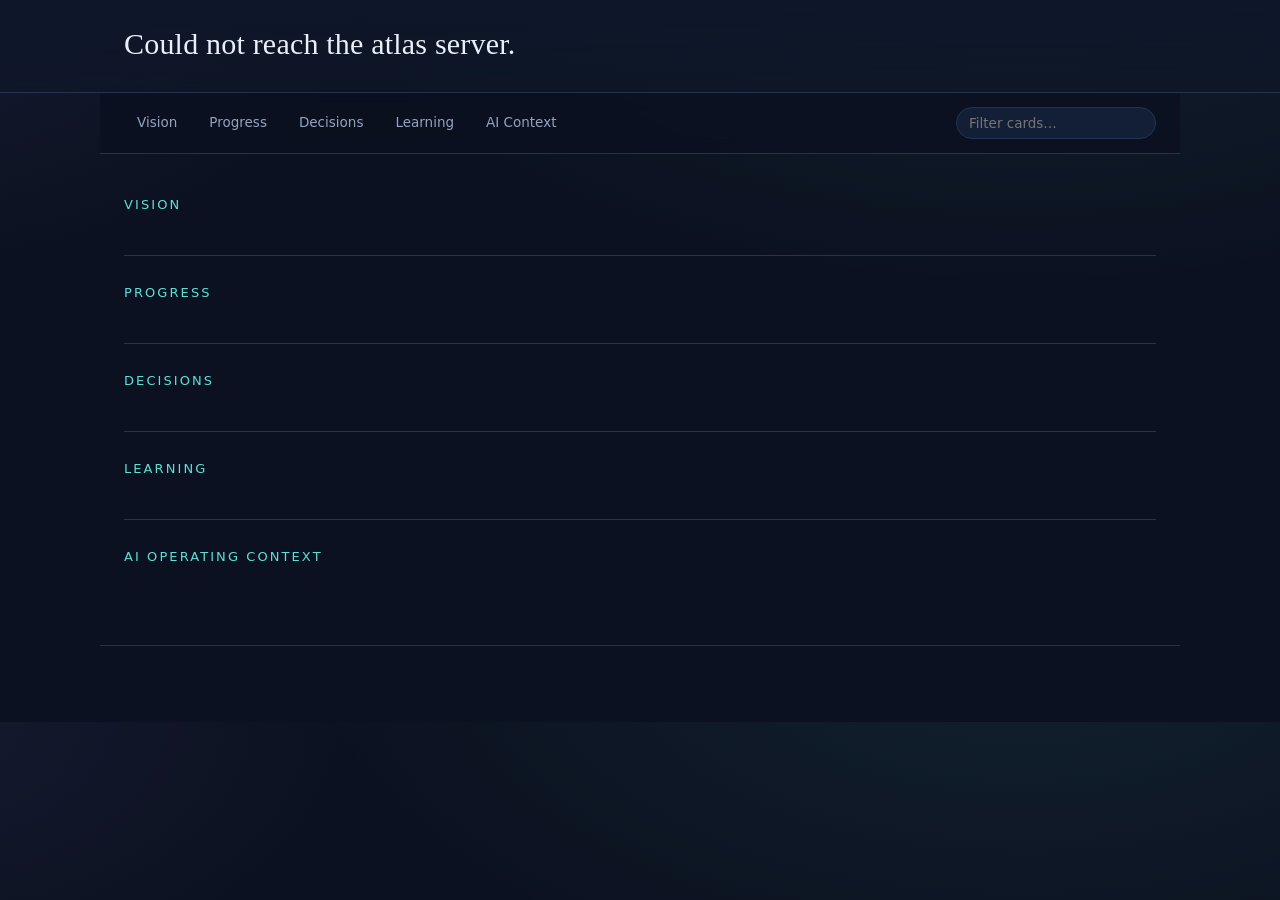
==== .atlas/index.html @ b11dfd69 "feat(atlas): add Project Atlas — local re-onboarding dashboard A zero-dependency local dashboard tha" ====
<!doctype html>
<html lang="en">
<head>
  <meta charset="utf-8" />
  <meta name="viewport" content="width=device-width, initial-scale=1" />
  <title>Project Atlas — Sidekit</title>
  <link rel="stylesheet" href="styles.css" />
</head>
<body>
  <!-- Welcome-back ribbon -->
  <header id="ribbon" class="ribbon"><div class="ribbon-inner" id="ribbon-inner"></div></header>

  <!-- Jump nav + search -->
  <nav id="nav" class="nav">
    <ol class="nav-list">
      <li><a href="#vision">Vision</a></li>
      <li><a href="#progress">Progress</a></li>
      <li><a href="#decisions">Decisions</a></li>
      <li><a href="#learning">Learning</a></li>
      <li><a href="#environment">AI&nbsp;Context</a></li>
    </ol>
    <input id="search" class="search" type="search" placeholder="Filter cards…" aria-label="Filter cards" />
  </nav>

  <main id="atlas">
    <section id="vision" class="layer" data-layer="vision">
      <h2 class="layer-title">Vision</h2>
      <div class="layer-body" id="vision-body"></div>
    </section>

    <section id="progress" class="layer" data-layer="progress">
      <h2 class="layer-title">Progress</h2>
      <div class="layer-body" id="progress-body"></div>
    </section>

    <section id="decisions" class="layer" data-layer="decisions">
      <h2 class="layer-title">Decisions</h2>
      <div class="layer-body" id="decisions-body"></div>
    </section>

    <section id="learning" class="layer" data-layer="learning">
      <h2 class="layer-title">Learning</h2>
      <div class="layer-body" id="learning-body"></div>
    </section>

    <section id="environment" class="layer" data-layer="environment">
      <h2 class="layer-title">AI Operating Context</h2>
      <p class="layer-sub" id="environment-sub"></p>
      <div class="layer-body" id="environment-body"></div>
    </section>
  </main>

  <footer class="foot" id="foot"></footer>
  <script src="app.js"></script>
</body>
</html>
---- .atlas/styles.css ----
/* Project Atlas — a cool, editorial palette. Deliberately not a warm-dark theme:
   deep slate-indigo ground, cyan + violet accents, a serif display face for
   headings (the "editorial" feel) over a clean sans body. */

:root {
  color-scheme: dark;
  --bg: #0b1120;
  --bg-2: #0e1729;
  --surface: #131f36;
  --surface-2: #18253f;
  --line: #243352;
  --ink: #eaf0fb;
  --muted: #93a3c0;
  --faint: #64748b;
  --cyan: #5ee0d6; /* primary accent */
  --violet: #a78bfa;
  --amber: #fbbf73;
  --green: #5fd39b;
  --red: #f4828a;
  --serif: "Iowan Old Style", "Palatino Linotype", Palatino, Georgia, "Times New Roman", serif;
  --sans: -apple-system, BlinkMacSystemFont, "Segoe UI", system-ui, Inter, sans-serif;
  --shadow: 0 1px 0 rgba(255, 255, 255, 0.03), 0 8px 24px rgba(2, 6, 18, 0.45);
}

* { box-sizing: border-box; }

html { scroll-behavior: smooth; scroll-padding-top: 84px; }

body {
  margin: 0;
  font: 16px/1.6 var(--sans);
  color: var(--ink);
  background:
    radial-gradient(1200px 600px at 80% -10%, rgba(94, 224, 214, 0.08), transparent 60%),
    radial-gradient(900px 500px at -10% 0%, rgba(167, 139, 250, 0.08), transparent 55%),
    var(--bg);
}

/* ---- Welcome-back ribbon ---- */
.ribbon {
  border-bottom: 1px solid var(--line);
  background: linear-gradient(180deg, var(--bg-2), rgba(14, 23, 41, 0.6));
  backdrop-filter: blur(6px);
}
.ribbon-inner {
  max-width: 1080px;
  margin: 0 auto;
  padding: 26px 24px 22px;
}
.ribbon .eyebrow {
  font: 600 12px/1 var(--sans);
  letter-spacing: 0.14em;
  text-transform: uppercase;
  color: var(--cyan);
  margin: 0 0 10px;
}
.ribbon h1 {
  font: 400 30px/1.2 var(--serif);
  margin: 0 0 8px;
  letter-spacing: 0.2px;
}
.ribbon h1 b { font-weight: 600; color: var(--ink); }
.ribbon .resume { color: var(--muted); margin: 0; }
.ribbon .resume .pill { color: var(--violet); font-weight: 600; }
.ribbon .meta { margin-top: 10px; color: var(--faint); font-size: 13px; }
.ribbon .meta code { color: var(--muted); }

/* ---- Sticky jump nav ---- */
.nav {
  position: sticky;
  top: 0;
  z-index: 5;
  display: flex;
  align-items: center;
  gap: 16px;
  max-width: 1080px;
  margin: 0 auto;
  padding: 12px 24px;
  background: rgba(11, 17, 32, 0.82);
  backdrop-filter: blur(8px);
  border-bottom: 1px solid var(--line);
}
.nav-list { display: flex; gap: 6px; list-style: none; margin: 0; padding: 0; flex: 1; flex-wrap: wrap; }
.nav-list a {
  display: inline-block;
  padding: 6px 12px;
  border-radius: 999px;
  color: var(--muted);
  text-decoration: none;
  font-size: 13.5px;
  border: 1px solid transparent;
}
.nav-list a:hover { color: var(--ink); border-color: var(--line); background: var(--surface); }
.search {
  width: 200px;
  padding: 7px 12px;
  border-radius: 999px;
  border: 1px solid var(--line);
  background: var(--surface);
  color: var(--ink);
  font: 13.5px var(--sans);
  outline: none;
}
.search:focus { border-color: var(--cyan); }

/* ---- Layers ---- */
#atlas { max-width: 1080px; margin: 0 auto; padding: 8px 24px 64px; }
.layer { padding: 30px 0 8px; border-top: 1px solid var(--line); margin-top: 18px; }
.layer:first-child { border-top: none; margin-top: 6px; }
.layer-title {
  font: 500 13px/1 var(--sans);
  letter-spacing: 0.16em;
  text-transform: uppercase;
  color: var(--cyan);
  margin: 0 0 18px;
}
.layer-sub { color: var(--muted); margin: -8px 0 18px; font-size: 14px; }

/* ---- Generic card ---- */
.card {
  background: var(--surface);
  border: 1px solid var(--line);
  border-radius: 14px;
  padding: 16px 18px;
  box-shadow: var(--shadow);
}
.grid { display: grid; gap: 14px; }
.grid.cols-2 { grid-template-columns: repeat(auto-fill, minmax(320px, 1fr)); }
.grid.cols-3 { grid-template-columns: repeat(auto-fill, minmax(240px, 1fr)); }
.hidden { display: none !important; }

/* ---- Vision ---- */
.north {
  font: 400 22px/1.45 var(--serif);
  color: var(--ink);
  border-left: 3px solid var(--violet);
  padding-left: 18px;
  margin: 0 0 18px;
}
.pitch { color: var(--muted); margin: 0 0 22px; max-width: 70ch; }
.legend { display: flex; flex-wrap: wrap; gap: 14px; margin: 0 0 18px; padding: 0; list-style: none; font-size: 13px; color: var(--muted); }
.legend li { white-space: nowrap; }
.cap { display: flex; flex-direction: column; gap: 6px; }
.cap .cap-top { display: flex; justify-content: space-between; align-items: baseline; gap: 10px; }
.cap .cap-name { font-weight: 600; }
.cap .cap-status { font-size: 13px; color: var(--muted); white-space: nowrap; }
.cap .cap-line { color: var(--muted); font-size: 14px; }
.cap .cap-plat { color: var(--faint); font-size: 12.5px; }
.qs { margin: 18px 0 0; padding-left: 18px; color: var(--muted); }
.qs li { margin: 6px 0; }

/* ---- Progress kanban ---- */
.kanban { display: grid; grid-template-columns: repeat(4, 1fr); gap: 14px; }
.col h3 { font: 600 12px/1 var(--sans); letter-spacing: 0.12em; text-transform: uppercase; color: var(--muted); margin: 0 0 12px; display: flex; gap: 8px; align-items: center; }
.col .count { color: var(--faint); font-weight: 500; }
.col-doing h3 { color: var(--cyan); }
.col-blocked h3 { color: var(--amber); }
.brick {
  background: var(--surface);
  border: 1px solid var(--line);
  border-radius: 11px;
  padding: 11px 13px;
  margin-bottom: 10px;
}
.col-doing .brick { border-color: rgba(94, 224, 214, 0.4); }
.brick .b-title { font-weight: 600; font-size: 14px; }
.brick .b-detail { color: var(--muted); font-size: 12.5px; margin-top: 5px; }
.brick .b-section { color: var(--faint); font-size: 11.5px; margin-top: 6px; }
@media (max-width: 860px) { .kanban { grid-template-columns: 1fr 1fr; } }

/* ---- Decisions flip-cards ---- */
.flip { perspective: 1200px; min-height: 132px; cursor: pointer; }
.flip-inner { position: relative; width: 100%; height: 100%; min-height: 132px; transition: transform 0.5s; transform-style: preserve-3d; }
.flip.flipped .flip-inner { transform: rotateY(180deg); }
.flip-face {
  position: absolute; inset: 0;
  backface-visibility: hidden;
  background: var(--surface); border: 1px solid var(--line); border-radius: 14px;
  padding: 16px 18px; display: flex; flex-direction: column; justify-content: center;
}
.flip-front .d-q { font: 500 17px/1.4 var(--serif); }
.flip-front .d-hint { color: var(--faint); font-size: 12px; margin-top: 10px; }
.flip-back { transform: rotateY(180deg); background: var(--surface-2); }
.flip-back .d-choice { font-weight: 600; color: var(--cyan); margin-bottom: 6px; }
.flip-back .d-why { color: var(--muted); font-size: 14px; }
.flip-back .d-src { color: var(--faint); font-size: 11.5px; margin-top: auto; padding-top: 8px; }
.notes { margin-top: 18px; }
.notes h3 { font-size: 13px; color: var(--muted); margin: 0 0 10px; }
.note { border-left: 2px solid var(--line); padding: 2px 0 2px 14px; margin: 10px 0; color: var(--muted); font-size: 13.5px; }
.note b { color: var(--ink); font-weight: 600; }

/* ---- Learning ---- */
.empty { color: var(--faint); font-style: italic; }
.btn {
  font: 600 13.5px var(--sans);
  color: var(--ink);
  background: var(--surface-2);
  border: 1px solid var(--line);
  border-radius: 9px;
  padding: 8px 14px;
  cursor: pointer;
  transition: border-color 0.15s, background 0.15s, transform 0.05s;
}
.btn:hover { border-color: var(--cyan); }
.btn:active { transform: translateY(1px); }
.btn.accent { color: #07221f; background: var(--cyan); border-color: var(--cyan); }
.btn.wide { width: 100%; margin-top: 14px; }
.learn-head { display: flex; align-items: center; gap: 16px; margin-bottom: 14px; }
.due-count { font: 500 15px var(--serif); color: var(--ink); }
.review-panel:empty { display: none; }
.review-card {
  background: var(--surface-2);
  border: 1px solid var(--line);
  border-radius: 16px;
  padding: 26px 24px;
  margin: 6px 0 8px;
  box-shadow: var(--shadow);
}
.review-progress { color: var(--faint); font-size: 12px; margin-bottom: 14px; }
.rc-front { font: 400 21px/1.4 var(--serif); }
.rc-back { color: var(--muted); margin-top: 16px; padding-top: 16px; border-top: 1px solid var(--line); }
.grade-row { display: grid; grid-template-columns: repeat(4, 1fr); gap: 10px; margin-top: 18px; }
.grade-row .g-again { border-color: rgba(244, 130, 138, 0.5); }
.grade-row .g-hard { border-color: rgba(251, 191, 115, 0.45); }
.grade-row .g-good { border-color: rgba(95, 211, 155, 0.45); }
.grade-row .g-easy { border-color: rgba(94, 224, 214, 0.5); }
.review-done { color: var(--green); font: 500 16px var(--serif); padding: 14px 0; }
.tile .tile-front { font-weight: 600; font-size: 14.5px; }
.tile .tile-meta { display: flex; justify-content: space-between; align-items: center; margin-top: 12px; gap: 8px; }
.badge { font-size: 11px; padding: 2px 8px; border-radius: 999px; border: 1px solid var(--line); text-transform: uppercase; letter-spacing: 0.04em; }
.badge.new { color: var(--faint); }
.badge.learning { color: var(--amber); border-color: rgba(251, 191, 115, 0.4); }
.badge.strong { color: var(--green); border-color: rgba(95, 211, 155, 0.4); }
.tile-due { color: var(--faint); font-size: 11.5px; }
.add-card { margin-top: 22px; }
.add-row { display: flex; gap: 10px; flex-wrap: wrap; }
.fld { flex: 1; min-width: 180px; padding: 9px 12px; border-radius: 9px; border: 1px solid var(--line); background: var(--surface); color: var(--ink); font: 14px var(--sans); outline: none; }
.fld:focus { border-color: var(--cyan); }

/* ---- Environment / portability ---- */
.env-item { display: flex; gap: 12px; align-items: flex-start; padding: 12px 14px; }
.env-verdict { font-size: 16px; line-height: 1.4; }
.env-main { flex: 1; }
.env-name { font-weight: 600; }
.env-path { color: var(--faint); font-size: 12px; font-family: ui-monospace, SFMono-Regular, Menlo, monospace; }
.env-status { font-size: 12px; margin-top: 4px; }
.env-status.applies-in-cloud { color: var(--green); }
.env-status.local-only { color: var(--amber); }
.env-status.local-only-machine-bound { color: var(--red); }
.env-status.promoted { color: var(--cyan); }
.env-hint { color: var(--muted); font-size: 12.5px; margin-top: 4px; }
.env-group-title { font: 600 12px/1 var(--sans); letter-spacing: 0.1em; text-transform: uppercase; color: var(--faint); margin: 18px 0 10px; }
.env-item .btn.promote { align-self: center; padding: 6px 12px; font-size: 12.5px; white-space: nowrap; }
.btn[disabled] { opacity: 0.5; cursor: not-allowed; }
.btn[disabled]:hover { border-color: var(--line); }

/* ---- edit-in-place ---- */
.editable { outline: none; border-radius: 6px; padding: 2px 4px; margin: 0 -4px; transition: box-shadow 0.15s, background 0.15s; }
.editable:hover { box-shadow: inset 0 0 0 1px var(--line); }
.editable:focus { box-shadow: inset 0 0 0 1px var(--cyan); background: rgba(94, 224, 214, 0.06); }

.toast {
  position: fixed;
  bottom: 24px;
  left: 50%;
  transform: translateX(-50%) translateY(8px);
  background: var(--surface-2);
  border: 1px solid var(--line);
  color: var(--ink);
  padding: 11px 18px;
  border-radius: 10px;
  box-shadow: var(--shadow);
  font-size: 13.5px;
  opacity: 0;
  pointer-events: none;
  transition: opacity 0.25s, transform 0.25s;
  z-index: 20;
}
.toast.show { opacity: 1; transform: translateX(-50%) translateY(0); }

.foot { max-width: 1080px; margin: 0 auto; padding: 28px 24px 48px; color: var(--faint); font-size: 12.5px; border-top: 1px solid var(--line); }
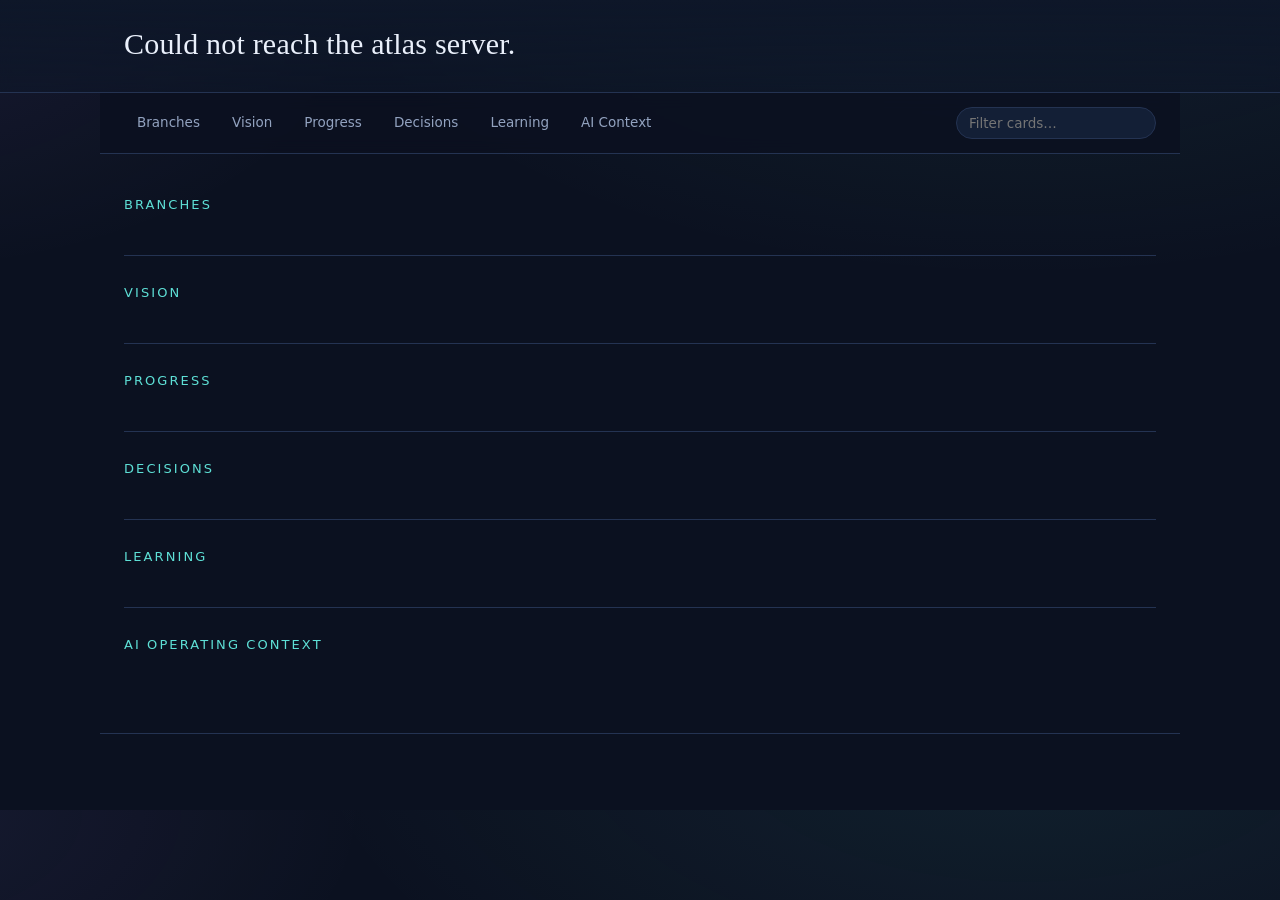
==== commit f8c001df: "feat(atlas): branch-aware layer — per-branch commits, merge diff, BRICKS story Adds a Branches layer" ====
--- a/.atlas/index.html
+++ b/.atlas/index.html
@@ -13,6 +13,7 @@
   <!-- Jump nav + search -->
   <nav id="nav" class="nav">
     <ol class="nav-list">
+      <li><a href="#branches">Branches</a></li>
       <li><a href="#vision">Vision</a></li>
       <li><a href="#progress">Progress</a></li>
       <li><a href="#decisions">Decisions</a></li>
@@ -23,6 +24,11 @@
   </nav>
 
   <main id="atlas">
+    <section id="branches" class="layer" data-layer="branches">
+      <h2 class="layer-title">Branches</h2>
+      <div class="layer-body" id="branches-body"></div>
+    </section>
+
     <section id="vision" class="layer" data-layer="vision">
       <h2 class="layer-title">Vision</h2>
       <div class="layer-body" id="vision-body"></div>
--- a/.atlas/styles.css
+++ b/.atlas/styles.css
@@ -128,6 +128,50 @@
 .grid.cols-2 { grid-template-columns: repeat(auto-fill, minmax(320px, 1fr)); }
 .grid.cols-3 { grid-template-columns: repeat(auto-fill, minmax(240px, 1fr)); }
 .hidden { display: none !important; }
+
+/* ---- Branches ---- */
+.branch-picker { display: flex; flex-wrap: wrap; gap: 10px; margin-bottom: 22px; }
+.bchip {
+  display: flex; flex-direction: column; gap: 4px; align-items: flex-start;
+  background: var(--surface); border: 1px solid var(--line); border-radius: 11px;
+  padding: 10px 13px; cursor: pointer; font: inherit; color: var(--ink);
+  transition: border-color 0.15s, background 0.15s;
+}
+.bchip:hover { border-color: var(--violet); }
+.bchip.active { border-color: var(--cyan); background: var(--surface-2); }
+.bchip.current .bchip-name::before { content: '● '; color: var(--cyan); }
+.bchip-name { font-weight: 600; font-size: 13.5px; }
+.bchip.remote .bchip-name { color: var(--muted); }
+.bchip-meta { display: flex; gap: 8px; align-items: center; font-size: 11.5px; color: var(--faint); }
+.bchip-stat.add { color: var(--green); }
+.bchip-stat.del { color: var(--red); }
+
+.branch-detail { margin-top: 4px; }
+.bd-head { display: flex; flex-wrap: wrap; align-items: baseline; gap: 8px 16px; padding-bottom: 14px; border-bottom: 1px solid var(--line); }
+.bd-name { font: 400 20px/1.3 var(--serif); }
+.bd-name code { font-family: ui-monospace, SFMono-Regular, Menlo, monospace; font-size: 16px; color: var(--cyan); }
+.bd-stat { color: var(--muted); font-size: 13.5px; }
+
+.commit-list { display: flex; flex-direction: column; }
+.commit { display: grid; grid-template-columns: auto 1fr auto; gap: 12px; align-items: baseline; padding: 7px 0; border-bottom: 1px solid rgba(36, 51, 82, 0.5); }
+.commit .c-sha { font-family: ui-monospace, SFMono-Regular, Menlo, monospace; font-size: 12px; color: var(--violet); }
+.commit .c-subj { font-size: 14px; }
+.commit .c-date { font-size: 12px; color: var(--faint); white-space: nowrap; }
+
+.file-list { display: flex; flex-direction: column; }
+.frow { display: grid; grid-template-columns: 84px 1fr auto; gap: 12px; align-items: baseline; padding: 6px 0; border-bottom: 1px solid rgba(36, 51, 82, 0.5); }
+.frow .f-status { font-size: 11px; text-transform: uppercase; letter-spacing: 0.04em; }
+.frow.add .f-status { color: var(--green); }
+.frow.del .f-status { color: var(--red); }
+.frow.mod .f-status { color: var(--amber); }
+.frow .f-path { font-family: ui-monospace, SFMono-Regular, Menlo, monospace; font-size: 12.5px; word-break: break-all; }
+.frow.del .f-path { color: var(--muted); text-decoration: line-through; text-decoration-color: rgba(244, 130, 138, 0.5); }
+.frow .f-stat { font-size: 11.5px; color: var(--faint); white-space: nowrap; }
+
+.story { list-style: none; margin: 8px 0 0; padding: 0; }
+.story li { padding: 4px 0; font-size: 13.5px; color: var(--muted); }
+.story li.done { color: var(--faint); }
+.story li.open { color: var(--ink); }
 
 /* ---- Vision ---- */
 .north {
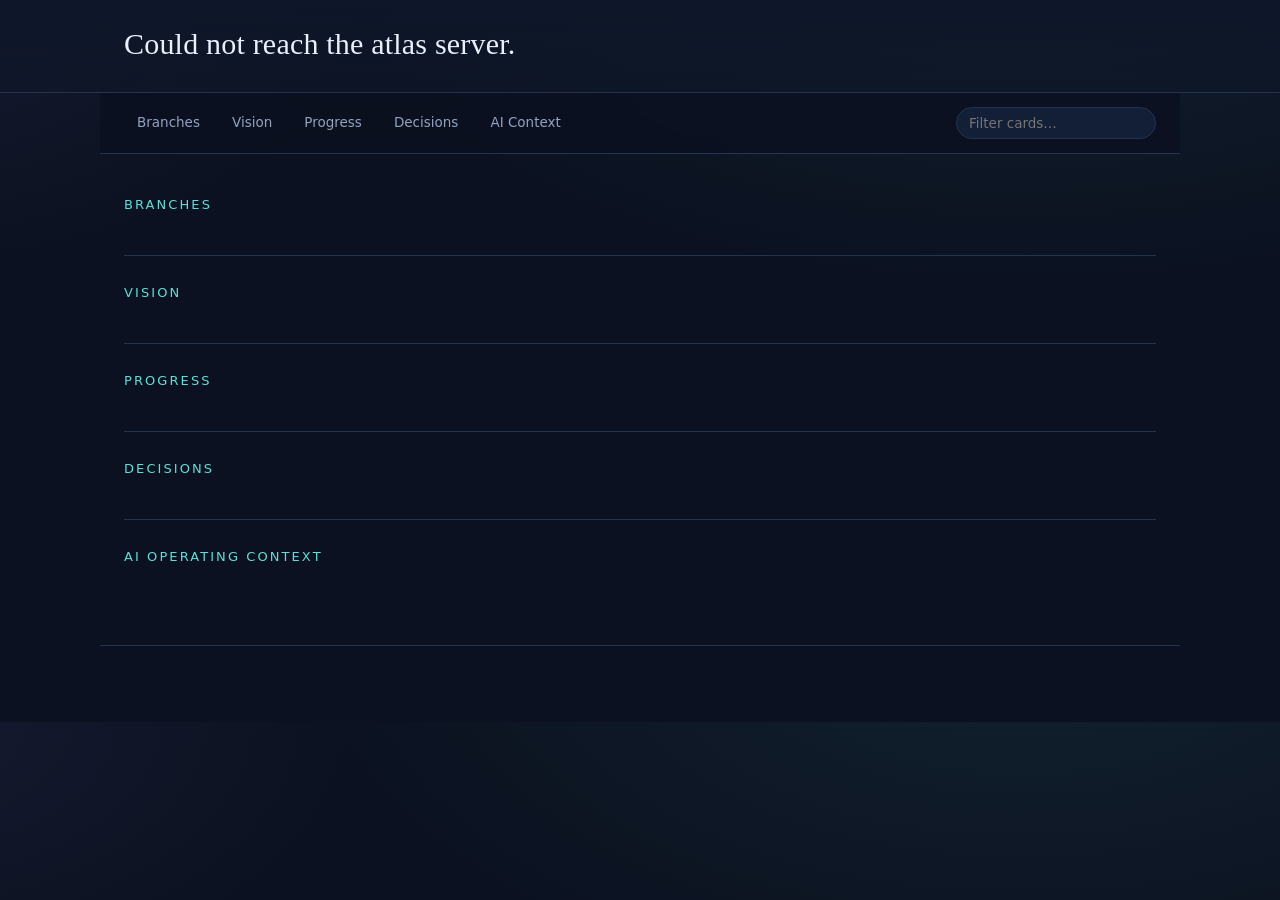
==== commit f4af9e49: "refactor(atlas): cut three unused subsystems (ponytail simplification) A ponytail-review of the live" ====
--- a/.atlas/index.html
+++ b/.atlas/index.html
@@ -17,7 +17,6 @@
       <li><a href="#vision">Vision</a></li>
       <li><a href="#progress">Progress</a></li>
       <li><a href="#decisions">Decisions</a></li>
-      <li><a href="#learning">Learning</a></li>
       <li><a href="#environment">AI&nbsp;Context</a></li>
     </ol>
     <input id="search" class="search" type="search" placeholder="Filter cards…" aria-label="Filter cards" />
@@ -44,11 +43,6 @@
       <div class="layer-body" id="decisions-body"></div>
     </section>
 
-    <section id="learning" class="layer" data-layer="learning">
-      <h2 class="layer-title">Learning</h2>
-      <div class="layer-body" id="learning-body"></div>
-    </section>
-
     <section id="environment" class="layer" data-layer="environment">
       <h2 class="layer-title">AI Operating Context</h2>
       <p class="layer-sub" id="environment-sub"></p>
--- a/.atlas/styles.css
+++ b/.atlas/styles.css
@@ -143,8 +143,6 @@
 .bchip-name { font-weight: 600; font-size: 13.5px; }
 .bchip.remote .bchip-name { color: var(--muted); }
 .bchip-meta { display: flex; gap: 8px; align-items: center; font-size: 11.5px; color: var(--faint); }
-.bchip-stat.add { color: var(--green); }
-.bchip-stat.del { color: var(--red); }
 
 .branch-detail { margin-top: 4px; }
 .bd-head { display: flex; flex-wrap: wrap; align-items: baseline; gap: 8px 16px; padding-bottom: 14px; border-bottom: 1px solid var(--line); }
@@ -233,53 +231,8 @@
 .note { border-left: 2px solid var(--line); padding: 2px 0 2px 14px; margin: 10px 0; color: var(--muted); font-size: 13.5px; }
 .note b { color: var(--ink); font-weight: 600; }
 
-/* ---- Learning ---- */
+/* ---- Empty state ---- */
 .empty { color: var(--faint); font-style: italic; }
-.btn {
-  font: 600 13.5px var(--sans);
-  color: var(--ink);
-  background: var(--surface-2);
-  border: 1px solid var(--line);
-  border-radius: 9px;
-  padding: 8px 14px;
-  cursor: pointer;
-  transition: border-color 0.15s, background 0.15s, transform 0.05s;
-}
-.btn:hover { border-color: var(--cyan); }
-.btn:active { transform: translateY(1px); }
-.btn.accent { color: #07221f; background: var(--cyan); border-color: var(--cyan); }
-.btn.wide { width: 100%; margin-top: 14px; }
-.learn-head { display: flex; align-items: center; gap: 16px; margin-bottom: 14px; }
-.due-count { font: 500 15px var(--serif); color: var(--ink); }
-.review-panel:empty { display: none; }
-.review-card {
-  background: var(--surface-2);
-  border: 1px solid var(--line);
-  border-radius: 16px;
-  padding: 26px 24px;
-  margin: 6px 0 8px;
-  box-shadow: var(--shadow);
-}
-.review-progress { color: var(--faint); font-size: 12px; margin-bottom: 14px; }
-.rc-front { font: 400 21px/1.4 var(--serif); }
-.rc-back { color: var(--muted); margin-top: 16px; padding-top: 16px; border-top: 1px solid var(--line); }
-.grade-row { display: grid; grid-template-columns: repeat(4, 1fr); gap: 10px; margin-top: 18px; }
-.grade-row .g-again { border-color: rgba(244, 130, 138, 0.5); }
-.grade-row .g-hard { border-color: rgba(251, 191, 115, 0.45); }
-.grade-row .g-good { border-color: rgba(95, 211, 155, 0.45); }
-.grade-row .g-easy { border-color: rgba(94, 224, 214, 0.5); }
-.review-done { color: var(--green); font: 500 16px var(--serif); padding: 14px 0; }
-.tile .tile-front { font-weight: 600; font-size: 14.5px; }
-.tile .tile-meta { display: flex; justify-content: space-between; align-items: center; margin-top: 12px; gap: 8px; }
-.badge { font-size: 11px; padding: 2px 8px; border-radius: 999px; border: 1px solid var(--line); text-transform: uppercase; letter-spacing: 0.04em; }
-.badge.new { color: var(--faint); }
-.badge.learning { color: var(--amber); border-color: rgba(251, 191, 115, 0.4); }
-.badge.strong { color: var(--green); border-color: rgba(95, 211, 155, 0.4); }
-.tile-due { color: var(--faint); font-size: 11.5px; }
-.add-card { margin-top: 22px; }
-.add-row { display: flex; gap: 10px; flex-wrap: wrap; }
-.fld { flex: 1; min-width: 180px; padding: 9px 12px; border-radius: 9px; border: 1px solid var(--line); background: var(--surface); color: var(--ink); font: 14px var(--sans); outline: none; }
-.fld:focus { border-color: var(--cyan); }
 
 /* ---- Environment / portability ---- */
 .env-item { display: flex; gap: 12px; align-items: flex-start; padding: 12px 14px; }
@@ -294,32 +247,5 @@
 .env-status.promoted { color: var(--cyan); }
 .env-hint { color: var(--muted); font-size: 12.5px; margin-top: 4px; }
 .env-group-title { font: 600 12px/1 var(--sans); letter-spacing: 0.1em; text-transform: uppercase; color: var(--faint); margin: 18px 0 10px; }
-.env-item .btn.promote { align-self: center; padding: 6px 12px; font-size: 12.5px; white-space: nowrap; }
-.btn[disabled] { opacity: 0.5; cursor: not-allowed; }
-.btn[disabled]:hover { border-color: var(--line); }
-
-/* ---- edit-in-place ---- */
-.editable { outline: none; border-radius: 6px; padding: 2px 4px; margin: 0 -4px; transition: box-shadow 0.15s, background 0.15s; }
-.editable:hover { box-shadow: inset 0 0 0 1px var(--line); }
-.editable:focus { box-shadow: inset 0 0 0 1px var(--cyan); background: rgba(94, 224, 214, 0.06); }
-
-.toast {
-  position: fixed;
-  bottom: 24px;
-  left: 50%;
-  transform: translateX(-50%) translateY(8px);
-  background: var(--surface-2);
-  border: 1px solid var(--line);
-  color: var(--ink);
-  padding: 11px 18px;
-  border-radius: 10px;
-  box-shadow: var(--shadow);
-  font-size: 13.5px;
-  opacity: 0;
-  pointer-events: none;
-  transition: opacity 0.25s, transform 0.25s;
-  z-index: 20;
-}
-.toast.show { opacity: 1; transform: translateX(-50%) translateY(0); }
 
 .foot { max-width: 1080px; margin: 0 auto; padding: 28px 24px 48px; color: var(--faint); font-size: 12.5px; border-top: 1px solid var(--line); }
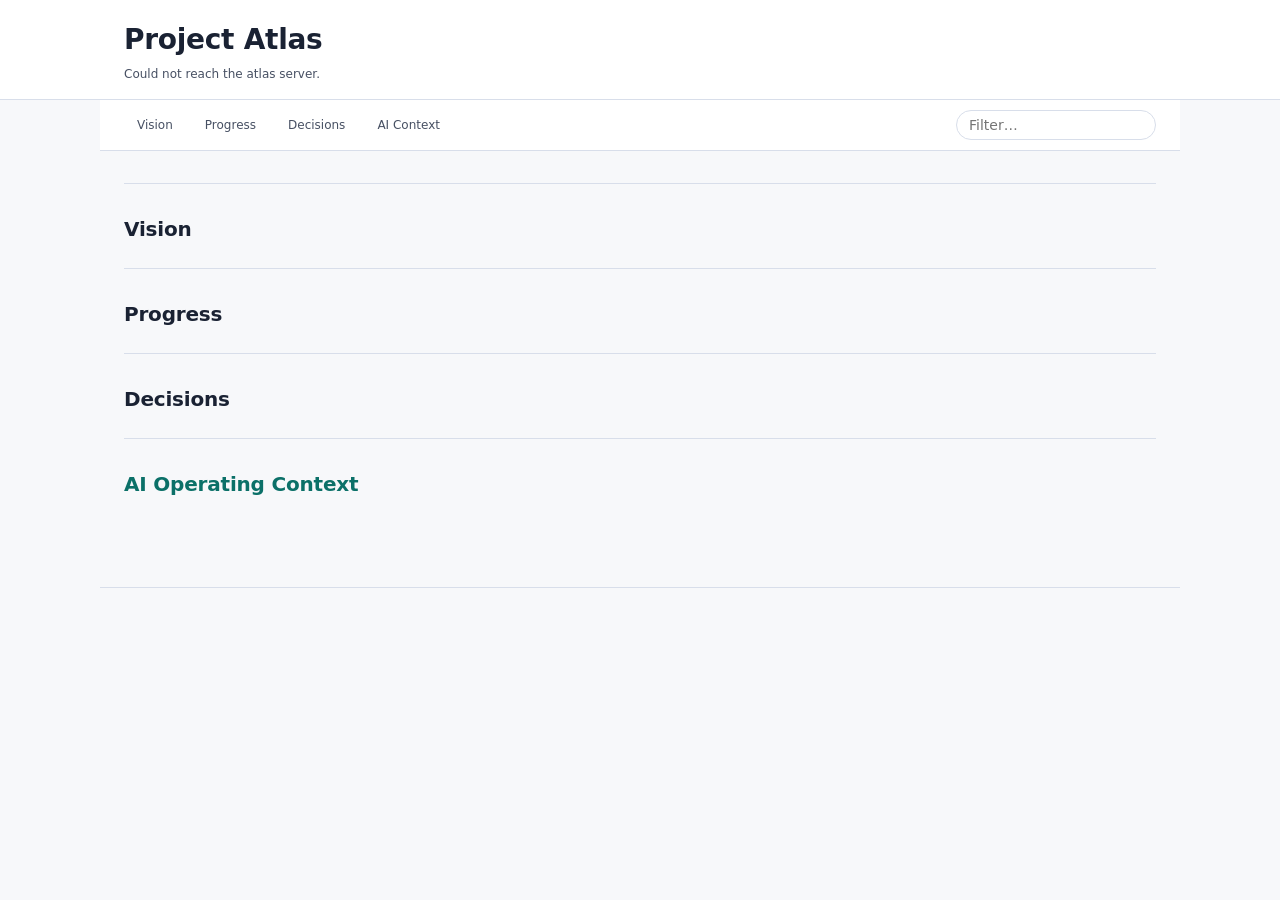
==== commit 757be053: "feat(atlas): promote the light/kanban redesign to the live dashboard The staged redesign is now the " ====
--- a/.atlas/index.html
+++ b/.atlas/index.html
@@ -7,46 +7,55 @@
   <link rel="stylesheet" href="styles.css" />
 </head>
 <body>
-  <!-- Welcome-back ribbon -->
-  <header id="ribbon" class="ribbon"><div class="ribbon-inner" id="ribbon-inner"></div></header>
+  <!-- Page title + one quiet status line -->
+  <header class="page-head">
+    <div class="page-head-inner">
+      <h1 class="page-title">Project Atlas</h1>
+      <p class="status-line" id="status-line"></p>
+    </div>
+  </header>
 
-  <!-- Jump nav + search -->
+  <!-- Jump nav + search (sections in the locked order) -->
   <nav id="nav" class="nav">
     <ol class="nav-list">
-      <li><a href="#branches">Branches</a></li>
       <li><a href="#vision">Vision</a></li>
       <li><a href="#progress">Progress</a></li>
       <li><a href="#decisions">Decisions</a></li>
-      <li><a href="#environment">AI&nbsp;Context</a></li>
+      <li><a href="#ai-context">AI&nbsp;Context</a></li>
     </ol>
-    <input id="search" class="search" type="search" placeholder="Filter cards…" aria-label="Filter cards" />
+    <input id="search" class="search" type="search" placeholder="Filter…" aria-label="Filter dashboard" />
   </nav>
 
   <main id="atlas">
-    <section id="branches" class="layer" data-layer="branches">
-      <h2 class="layer-title">Branches</h2>
-      <div class="layer-body" id="branches-body"></div>
-    </section>
+    <!-- Branch filter bar — global context for the kanban below -->
+    <div id="branch-bar" class="branch-bar" role="region" aria-label="Branch filter"></div>
 
+    <!-- 1) Vision -->
     <section id="vision" class="layer" data-layer="vision">
       <h2 class="layer-title">Vision</h2>
+      <p class="layer-sub" id="vision-sub"></p>
       <div class="layer-body" id="vision-body"></div>
     </section>
 
+    <!-- 2) Progress — kanban, filtered by the selected branch -->
     <section id="progress" class="layer" data-layer="progress">
       <h2 class="layer-title">Progress</h2>
+      <p class="layer-sub" id="progress-sub"></p>
       <div class="layer-body" id="progress-body"></div>
     </section>
 
+    <!-- 3) Decisions -->
     <section id="decisions" class="layer" data-layer="decisions">
       <h2 class="layer-title">Decisions</h2>
+      <p class="layer-sub" id="decisions-sub"></p>
       <div class="layer-body" id="decisions-body"></div>
     </section>
 
-    <section id="environment" class="layer" data-layer="environment">
+    <!-- 4) AI Operating Context (no longer the hero position; moved to the bottom) -->
+    <section id="ai-context" class="layer hero" data-layer="ai-context">
       <h2 class="layer-title">AI Operating Context</h2>
-      <p class="layer-sub" id="environment-sub"></p>
-      <div class="layer-body" id="environment-body"></div>
+      <p class="layer-sub" id="ai-context-sub"></p>
+      <div class="layer-body" id="ai-context-body"></div>
     </section>
   </main>
 
--- a/.atlas/styles.css
+++ b/.atlas/styles.css
@@ -1,251 +1,377 @@
-/* Project Atlas — a cool, editorial palette. Deliberately not a warm-dark theme:
-   deep slate-indigo ground, cyan + violet accents, a serif display face for
-   headings (the "editorial" feel) over a clean sans body. */
+/* Project Atlas — LIGHT theme. Informative, not flashy: no motion, no flip-cards,
+   no gradients, no backdrop-blur. Everything visible at a single glance; color is
+   never the only signal (always shape + glyph + word too).
+
+   Contrast: every token below verified >=4.5:1 against its WORST-CASE background
+   (white #ffffff, page #f7f8fa, AND sunken #eef1f6). Status chips use dark INK on a
+   ~14% accent tint (11.3–13.1:1), never colored text on a pale tint. */
 
 :root {
-  color-scheme: dark;
-  --bg: #0b1120;
-  --bg-2: #0e1729;
-  --surface: #131f36;
-  --surface-2: #18253f;
-  --line: #243352;
-  --ink: #eaf0fb;
-  --muted: #93a3c0;
-  --faint: #64748b;
-  --cyan: #5ee0d6; /* primary accent */
-  --violet: #a78bfa;
-  --amber: #fbbf73;
-  --green: #5fd39b;
-  --red: #f4828a;
+  color-scheme: light;
+
+  /* surfaces */
+  --bg: #f7f8fa;        /* page background */
+  --surface: #ffffff;   /* cards, group surfaces */
+  --surface-2: #eef1f6; /* sunken: chip-grid wells, review card */
+  --line: #d8deea;      /* hairline borders/rules (decorative only) */
+
+  /* text — worst-case ratios on sunken #eef1f6 in comments */
+  --ink: #1a2233;       /* primary text — 14.0:1 */
+  --muted: #475063;     /* secondary text — 7.1:1 */
+  --faint: #5a6478;     /* captions/paths/counts — 5.3:1 (safe on sunken) */
+
+  /* accents — used as TEXT only where worst-case >=4.5:1; otherwise as chip tint */
+  --green: #1c7544;     /* in-cloud / file Added / Strong / Done — 5.0:1 */
+  --teal: #0b7068;      /* primary accent: Choice / focus / Doing — 5.2:1 */
+  --amber: #8a5d00;     /* local / file Modified / Learning / Blocked — 5.1:1 */
+  --red: #b23121;       /* bound / file Deleted — 5.5:1 */
+  --violet: #5d3fc4;    /* promoted / commit sha / edit affordance — 6.2:1 */
+
+  /* ~14% accent tints for status chips (dark ink sits on these, 11.3–13.1:1) */
+  --green-tint: #dfece5;
+  --teal-tint: #ddebea;
+  --amber-tint: #efe8db;
+  --red-tint: #f4e2e0;
+  --violet-tint: #e8e4f7;
+
   --serif: "Iowan Old Style", "Palatino Linotype", Palatino, Georgia, "Times New Roman", serif;
   --sans: -apple-system, BlinkMacSystemFont, "Segoe UI", system-ui, Inter, sans-serif;
-  --shadow: 0 1px 0 rgba(255, 255, 255, 0.03), 0 8px 24px rgba(2, 6, 18, 0.45);
+  --mono: ui-monospace, SFMono-Regular, Menlo, monospace;
+  --shadow: 0 1px 2px rgba(16, 24, 40, 0.06);
+
+  /* calm type scale — kills the 11–13.5px swarm. 12 floor, nothing smaller. */
+  --fs-cap: 12px;     /* captions, sources, paths, counts, status words */
+  --fs-body: 14px;    /* BODY default — row names, why-text, details */
+  --fs-lead: 16px;    /* card/brick titles, pitch, capability names, Choice */
+  --fs-h: 20px;       /* section headers, north-star line */
+  --fs-display: 28px; /* page title */
 }
 
 * { box-sizing: border-box; }
 
-html { scroll-behavior: smooth; scroll-padding-top: 84px; }
+/* no smooth scroll (informative, not flashy) */
+html { scroll-behavior: auto; scroll-padding-top: 64px; }
 
 body {
   margin: 0;
-  font: 16px/1.6 var(--sans);
+  font: var(--fs-body)/1.5 var(--sans);
   color: var(--ink);
-  background:
-    radial-gradient(1200px 600px at 80% -10%, rgba(94, 224, 214, 0.08), transparent 60%),
-    radial-gradient(900px 500px at -10% 0%, rgba(167, 139, 250, 0.08), transparent 55%),
-    var(--bg);
-}
-
-/* ---- Welcome-back ribbon ---- */
-.ribbon {
-  border-bottom: 1px solid var(--line);
-  background: linear-gradient(180deg, var(--bg-2), rgba(14, 23, 41, 0.6));
-  backdrop-filter: blur(6px);
-}
-.ribbon-inner {
-  max-width: 1080px;
-  margin: 0 auto;
-  padding: 26px 24px 22px;
-}
-.ribbon .eyebrow {
-  font: 600 12px/1 var(--sans);
-  letter-spacing: 0.14em;
-  text-transform: uppercase;
-  color: var(--cyan);
-  margin: 0 0 10px;
-}
-.ribbon h1 {
-  font: 400 30px/1.2 var(--serif);
-  margin: 0 0 8px;
-  letter-spacing: 0.2px;
-}
-.ribbon h1 b { font-weight: 600; color: var(--ink); }
-.ribbon .resume { color: var(--muted); margin: 0; }
-.ribbon .resume .pill { color: var(--violet); font-weight: 600; }
-.ribbon .meta { margin-top: 10px; color: var(--faint); font-size: 13px; }
-.ribbon .meta code { color: var(--muted); }
-
-/* ---- Sticky jump nav ---- */
+  background: var(--bg);
+}
+
+/* ---- Page head + quiet status line ---- */
+.page-head { background: var(--surface); border-bottom: 1px solid var(--line); }
+.page-head-inner { max-width: 1080px; margin: 0 auto; padding: 22px 24px 16px; }
+.page-title { font: 600 var(--fs-display)/1.25 var(--sans); margin: 0 0 8px; letter-spacing: -0.01em; }
+.status-line {
+  margin: 0;
+  font: var(--fs-cap)/1.5 var(--sans);
+  color: var(--muted);
+  display: flex;
+  flex-wrap: wrap;
+  align-items: center;
+  gap: 4px 8px;
+}
+.status-line .sl-branch { font-weight: 600; color: var(--ink); font-family: var(--mono); }
+.status-line .sl-sep { color: var(--line); }
+.status-line .sl-chip {
+  display: inline-flex; align-items: center; gap: 4px;
+  padding: 1px 7px; border-radius: 999px;
+  background: var(--surface-2); border: 1px solid var(--line);
+  color: var(--ink); font-size: var(--fs-cap);
+}
+.status-line .sl-tree.dirty { color: var(--amber); font-weight: 600; }
+.status-line .sl-tree.clean { color: var(--green); font-weight: 600; }
+
+/* ---- Sticky jump nav (solid, no blur) ---- */
 .nav {
-  position: sticky;
-  top: 0;
-  z-index: 5;
-  display: flex;
-  align-items: center;
-  gap: 16px;
-  max-width: 1080px;
-  margin: 0 auto;
-  padding: 12px 24px;
-  background: rgba(11, 17, 32, 0.82);
-  backdrop-filter: blur(8px);
+  position: sticky; top: 0; z-index: 5;
+  display: flex; align-items: center; gap: 16px;
+  max-width: 1080px; margin: 0 auto; padding: 10px 24px;
+  background: var(--surface);
   border-bottom: 1px solid var(--line);
 }
 .nav-list { display: flex; gap: 6px; list-style: none; margin: 0; padding: 0; flex: 1; flex-wrap: wrap; }
 .nav-list a {
-  display: inline-block;
-  padding: 6px 12px;
-  border-radius: 999px;
-  color: var(--muted);
-  text-decoration: none;
-  font-size: 13.5px;
-  border: 1px solid transparent;
-}
-.nav-list a:hover { color: var(--ink); border-color: var(--line); background: var(--surface); }
+  display: inline-block; padding: 5px 12px; border-radius: 999px;
+  color: var(--muted); text-decoration: none;
+  font-size: var(--fs-cap); border: 1px solid transparent;
+}
+.nav-list a:hover { color: var(--ink); border-color: var(--line); background: var(--surface-2); }
 .search {
-  width: 200px;
-  padding: 7px 12px;
-  border-radius: 999px;
-  border: 1px solid var(--line);
-  background: var(--surface);
-  color: var(--ink);
-  font: 13.5px var(--sans);
-  outline: none;
-}
-.search:focus { border-color: var(--cyan); }
+  width: 200px; padding: 6px 12px; border-radius: 999px;
+  border: 1px solid var(--line); background: var(--surface);
+  color: var(--ink); font: var(--fs-body) var(--sans); outline: none;
+}
+.search:focus { border: 2px solid var(--teal); padding: 5px 11px; }
 
 /* ---- Layers ---- */
 #atlas { max-width: 1080px; margin: 0 auto; padding: 8px 24px 64px; }
-.layer { padding: 30px 0 8px; border-top: 1px solid var(--line); margin-top: 18px; }
-.layer:first-child { border-top: none; margin-top: 6px; }
+.layer { padding: 32px 0 8px; border-top: 1px solid var(--line); margin-top: 0; }
+.layer:first-child { border-top: none; padding-top: 24px; }
 .layer-title {
-  font: 500 13px/1 var(--sans);
-  letter-spacing: 0.16em;
-  text-transform: uppercase;
-  color: var(--cyan);
-  margin: 0 0 18px;
-}
-.layer-sub { color: var(--muted); margin: -8px 0 18px; font-size: 14px; }
+  font: 600 var(--fs-h)/1.3 var(--sans);
+  color: var(--ink); margin: 0 0 4px; letter-spacing: -0.01em;
+}
+.hero .layer-title { color: var(--teal); }
+.layer-sub { color: var(--muted); margin: 0 0 18px; font-size: var(--fs-body); max-width: 70ch; }
 
 /* ---- Generic card ---- */
 .card {
-  background: var(--surface);
+  background: var(--surface); border: 1px solid var(--line);
+  border-radius: 12px; padding: 16px; box-shadow: var(--shadow);
+}
+.grid { display: grid; gap: 12px; }
+.grid.cols-2 { grid-template-columns: repeat(auto-fit, minmax(320px, 1fr)); }
+.grid.cols-3 { grid-template-columns: repeat(auto-fit, minmax(240px, 1fr)); }
+.hidden { display: none !important; }
+.empty { color: var(--muted); font-style: italic; font-size: var(--fs-body); }
+
+/* group sub-header (label-only container) */
+.group-head {
+  font: 600 var(--fs-cap)/1.4 var(--sans);
+  letter-spacing: 0.08em; text-transform: uppercase;
+  color: var(--muted); margin: 24px 0 8px;
+  display: flex; align-items: baseline; gap: 8px; flex-wrap: wrap;
+}
+.group-head .gh-count { color: var(--faint); font-weight: 500; letter-spacing: 0; text-transform: none; }
+.group-head .gh-note { color: var(--faint); font-weight: 500; letter-spacing: 0; text-transform: none; }
+.group-head:first-of-type { margin-top: 0; }
+
+/* =========================================================================
+   STATUS TOKEN — four colorblind-safe shapes. Color ALWAYS redundant with
+   shape + glyph + word. Glyph rendered in a fixed >=16px box, independent of
+   the 12px caption text, with an aria-label.
+   in-cloud = green FILLED CIRCLE + check | local = amber HOLLOW TRIANGLE
+   promoted = violet UP-ARROW            | bound = red FILLED SQUARE + lock
+   ========================================================================= */
+.stoken { display: inline-flex; align-items: center; gap: 6px; font-size: var(--fs-cap); }
+.stoken .sg {
+  flex: none; width: 16px; height: 16px;
+  display: inline-flex; align-items: center; justify-content: center;
+  font-size: 13px; line-height: 1; font-weight: 700;
+}
+.stoken .sw { font-weight: 600; }
+
+/* in-cloud: filled circle with a check */
+.stoken.s-cloud .sg { color: var(--surface); background: var(--green); border-radius: 50%; }
+.stoken.s-cloud .sw { color: var(--green); }
+/* local: hollow triangle */
+.stoken.s-local .sg { color: var(--amber); }
+.stoken.s-local .sw { color: var(--amber); }
+/* promoted: up-arrow */
+.stoken.s-promoted .sg { color: var(--violet); }
+.stoken.s-promoted .sw { color: var(--violet); }
+/* bound: filled square with lock */
+.stoken.s-bound .sg { color: var(--surface); background: var(--red); border-radius: 3px; }
+.stoken.s-bound .sw { color: var(--red); }
+
+/* status chip variant: dark ink on accent tint (used in PortabilityStrip counts) */
+.schip {
+  display: inline-flex; align-items: center; gap: 6px;
+  padding: 4px 10px; border-radius: 999px;
+  font-size: var(--fs-cap); color: var(--ink); font-weight: 600;
   border: 1px solid var(--line);
-  border-radius: 14px;
-  padding: 16px 18px;
-  box-shadow: var(--shadow);
-}
-.grid { display: grid; gap: 14px; }
-.grid.cols-2 { grid-template-columns: repeat(auto-fill, minmax(320px, 1fr)); }
-.grid.cols-3 { grid-template-columns: repeat(auto-fill, minmax(240px, 1fr)); }
-.hidden { display: none !important; }
-
-/* ---- Branches ---- */
-.branch-picker { display: flex; flex-wrap: wrap; gap: 10px; margin-bottom: 22px; }
-.bchip {
-  display: flex; flex-direction: column; gap: 4px; align-items: flex-start;
-  background: var(--surface); border: 1px solid var(--line); border-radius: 11px;
-  padding: 10px 13px; cursor: pointer; font: inherit; color: var(--ink);
-  transition: border-color 0.15s, background 0.15s;
-}
-.bchip:hover { border-color: var(--violet); }
-.bchip.active { border-color: var(--cyan); background: var(--surface-2); }
-.bchip.current .bchip-name::before { content: '● '; color: var(--cyan); }
-.bchip-name { font-weight: 600; font-size: 13.5px; }
-.bchip.remote .bchip-name { color: var(--muted); }
-.bchip-meta { display: flex; gap: 8px; align-items: center; font-size: 11.5px; color: var(--faint); }
-
-.branch-detail { margin-top: 4px; }
-.bd-head { display: flex; flex-wrap: wrap; align-items: baseline; gap: 8px 16px; padding-bottom: 14px; border-bottom: 1px solid var(--line); }
-.bd-name { font: 400 20px/1.3 var(--serif); }
-.bd-name code { font-family: ui-monospace, SFMono-Regular, Menlo, monospace; font-size: 16px; color: var(--cyan); }
-.bd-stat { color: var(--muted); font-size: 13.5px; }
-
-.commit-list { display: flex; flex-direction: column; }
-.commit { display: grid; grid-template-columns: auto 1fr auto; gap: 12px; align-items: baseline; padding: 7px 0; border-bottom: 1px solid rgba(36, 51, 82, 0.5); }
-.commit .c-sha { font-family: ui-monospace, SFMono-Regular, Menlo, monospace; font-size: 12px; color: var(--violet); }
-.commit .c-subj { font-size: 14px; }
-.commit .c-date { font-size: 12px; color: var(--faint); white-space: nowrap; }
-
-.file-list { display: flex; flex-direction: column; }
-.frow { display: grid; grid-template-columns: 84px 1fr auto; gap: 12px; align-items: baseline; padding: 6px 0; border-bottom: 1px solid rgba(36, 51, 82, 0.5); }
-.frow .f-status { font-size: 11px; text-transform: uppercase; letter-spacing: 0.04em; }
-.frow.add .f-status { color: var(--green); }
-.frow.del .f-status { color: var(--red); }
-.frow.mod .f-status { color: var(--amber); }
-.frow .f-path { font-family: ui-monospace, SFMono-Regular, Menlo, monospace; font-size: 12.5px; word-break: break-all; }
-.frow.del .f-path { color: var(--muted); text-decoration: line-through; text-decoration-color: rgba(244, 130, 138, 0.5); }
-.frow .f-stat { font-size: 11.5px; color: var(--faint); white-space: nowrap; }
-
-.story { list-style: none; margin: 8px 0 0; padding: 0; }
-.story li { padding: 4px 0; font-size: 13.5px; color: var(--muted); }
-.story li.done { color: var(--faint); }
-.story li.open { color: var(--ink); }
-
-/* ---- Vision ---- */
+}
+.schip .sg {
+  flex: none; width: 16px; height: 16px;
+  display: inline-flex; align-items: center; justify-content: center;
+  font-size: 13px; line-height: 1; font-weight: 700;
+}
+.schip.s-total { background: var(--surface-2); }
+.schip.s-cloud { background: var(--green-tint); }
+.schip.s-cloud .sg { color: var(--surface); background: var(--green); border-radius: 50%; }
+.schip.s-local { background: var(--amber-tint); }
+.schip.s-local .sg { color: var(--amber); }
+.schip.s-promoted { background: var(--violet-tint); }
+.schip.s-promoted .sg { color: var(--violet); }
+.schip.s-bound { background: var(--red-tint); }
+.schip.s-bound .sg { color: var(--surface); background: var(--red); border-radius: 3px; }
+
+/* =========================================================================
+   AI CONTEXT (hero)
+   ========================================================================= */
+.portability-strip {
+  display: flex; flex-wrap: wrap; gap: 8px; align-items: center;
+  margin: 0 0 8px;
+}
+.portability-note { color: var(--faint); font-size: var(--fs-cap); margin: 0 0 16px; }
+
+.env-group { margin-bottom: 4px; }
+.env-surface {
+  background: var(--surface); border: 1px solid var(--line);
+  border-radius: 12px; padding: 4px 0; box-shadow: var(--shadow);
+}
+
+.env-row {
+  display: flex; gap: 12px; align-items: center;
+  padding: 8px 12px;
+}
+.env-row + .env-row { border-top: 1px solid var(--line); }
+.env-row .er-token { flex: none; width: 130px; }
+.env-row .er-main { flex: 1; min-width: 0; }
+.env-row .er-name { font-size: var(--fs-body); color: var(--ink); }
+.env-row .er-path {
+  font: var(--fs-cap)/1.4 var(--mono); color: var(--faint);
+  display: block; max-width: 100%;
+  overflow: hidden; text-overflow: ellipsis; white-space: nowrap;
+  direction: rtl; text-align: left; /* middle-ish truncate: keep the tail (filename) */
+}
+/* dense name-only chip grid for the 35 global skills */
+.chip-grid {
+  display: grid; grid-template-columns: repeat(auto-fill, minmax(220px, 1fr));
+  gap: 6px;
+  background: var(--surface-2); border: 1px solid var(--line);
+  border-radius: 12px; padding: 10px;
+}
+.chip {
+  display: flex; align-items: center; gap: 6px;
+  padding: 5px 8px; border-radius: 8px;
+  background: var(--surface); border: 1px solid var(--line);
+  font-size: var(--fs-cap); color: var(--ink); min-width: 0;
+}
+.chip .cg-glyph {
+  flex: none; width: 16px; height: 16px;
+  display: inline-flex; align-items: center; justify-content: center;
+  font-size: 13px; line-height: 1; font-weight: 700;
+}
+.chip.s-local .cg-glyph { color: var(--amber); }
+.chip.s-promoted .cg-glyph { color: var(--violet); }
+.chip.s-promoted { border-color: var(--violet); }
+.chip .cg-name { overflow: hidden; text-overflow: ellipsis; white-space: nowrap; }
+
+/* =========================================================================
+   VISION
+   ========================================================================= */
 .north {
-  font: 400 22px/1.45 var(--serif);
-  color: var(--ink);
-  border-left: 3px solid var(--violet);
-  padding-left: 18px;
-  margin: 0 0 18px;
-}
-.pitch { color: var(--muted); margin: 0 0 22px; max-width: 70ch; }
-.legend { display: flex; flex-wrap: wrap; gap: 14px; margin: 0 0 18px; padding: 0; list-style: none; font-size: 13px; color: var(--muted); }
-.legend li { white-space: nowrap; }
+  font: 400 var(--fs-h)/1.45 var(--serif);
+  color: var(--ink); border-left: 3px solid var(--violet);
+  padding-left: 16px; margin: 0 0 18px;
+}
+.pitch { color: var(--muted); margin: 0 0 22px; max-width: 70ch; font-size: var(--fs-lead); line-height: 1.6; }
+.vlegend { display: flex; flex-wrap: wrap; gap: 12px; margin: 0 0 16px; padding: 0; list-style: none; }
+.vlegend li { display: inline-flex; align-items: center; gap: 6px; font-size: var(--fs-cap); color: var(--muted); white-space: nowrap; }
+
+/* vision status uses the same 4-shape system, distinct from AI-context shapes */
+.vshape {
+  flex: none; width: 16px; height: 16px;
+  display: inline-flex; align-items: center; justify-content: center;
+  font-size: 13px; line-height: 1; font-weight: 700;
+}
+.vshape.v-vision { color: var(--violet); }      /* hollow circle ○ */
+.vshape.v-design { color: var(--amber); }       /* half-circle ◑ */
+.vshape.v-building { color: var(--teal); }       /* filled triangle ▲ */
+.vshape.v-shipped { color: var(--green); }       /* filled check ✓ in circle */
+.vshape.v-shipped { color: var(--surface); background: var(--green); border-radius: 50%; }
+
 .cap { display: flex; flex-direction: column; gap: 6px; }
-.cap .cap-top { display: flex; justify-content: space-between; align-items: baseline; gap: 10px; }
-.cap .cap-name { font-weight: 600; }
-.cap .cap-status { font-size: 13px; color: var(--muted); white-space: nowrap; }
-.cap .cap-line { color: var(--muted); font-size: 14px; }
-.cap .cap-plat { color: var(--faint); font-size: 12.5px; }
-.qs { margin: 18px 0 0; padding-left: 18px; color: var(--muted); }
-.qs li { margin: 6px 0; }
-
-/* ---- Progress kanban ---- */
-.kanban { display: grid; grid-template-columns: repeat(4, 1fr); gap: 14px; }
-.col h3 { font: 600 12px/1 var(--sans); letter-spacing: 0.12em; text-transform: uppercase; color: var(--muted); margin: 0 0 12px; display: flex; gap: 8px; align-items: center; }
-.col .count { color: var(--faint); font-weight: 500; }
-.col-doing h3 { color: var(--cyan); }
-.col-blocked h3 { color: var(--amber); }
+.cap .cap-name { font-weight: 600; font-size: var(--fs-lead); }
+.cap .cap-status { display: flex; flex-wrap: wrap; gap: 6px 12px; margin: 2px 0; }
+.cap .cap-status .vbadge { display: inline-flex; align-items: center; gap: 6px; font-size: var(--fs-cap); color: var(--muted); }
+.cap .cap-line { color: var(--muted); font-size: var(--fs-body); }
+.cap .cap-plat { color: var(--faint); font-size: var(--fs-cap); }
+
+.qs { margin: 8px 0 0; padding-left: 18px; color: var(--muted); }
+.qs li { margin: 8px 0; font-size: var(--fs-body); }
+.qs-trunc { color: var(--faint); font-size: var(--fs-cap); }
+
+/* =========================================================================
+   BRANCH BAR — thin global filter context, sticky under the nav.
+   ========================================================================= */
+.branch-bar {
+  position: sticky; top: 49px; z-index: 4;
+  display: flex; flex-wrap: wrap; align-items: center; gap: 8px;
+  padding: 10px 0; margin: 0 0 4px;
+  background: var(--bg);
+}
+.branch-bar .bb-label {
+  font: 600 var(--fs-cap)/1.4 var(--sans);
+  letter-spacing: 0.08em; text-transform: uppercase; color: var(--muted);
+}
+.branch-bar .bb-name { font-weight: 600; font-size: var(--fs-body); color: var(--ink); font-family: var(--mono); }
+.branch-bar .bb-spacer { flex: 1; }
+.branch-switch {
+  padding: 6px 12px; border-radius: 999px;
+  border: 1px solid var(--line); background: var(--surface);
+  color: var(--ink); font: var(--fs-body) var(--sans); cursor: pointer; outline: none;
+}
+.branch-switch:focus { border: 2px solid var(--teal); padding: 5px 11px; }
+
+/* =========================================================================
+   PROGRESS — kanban board (Doing / Blocked / Next / Done)
+   ========================================================================= */
+.kanban { display: grid; grid-template-columns: repeat(4, 1fr); gap: 12px; }
+@media (max-width: 860px) { .kanban { grid-template-columns: repeat(2, 1fr); } }
+
+.col {
+  background: var(--surface-2); border: 1px solid var(--line);
+  border-radius: 12px; padding: 10px; border-top: 3px solid var(--line);
+}
+.col-head {
+  display: flex; align-items: center; gap: 8px;
+  font: 600 var(--fs-cap)/1.4 var(--sans);
+  letter-spacing: 0.08em; text-transform: uppercase;
+  color: var(--muted); margin: 0 0 10px;
+}
+.col-head .col-glyph { flex: none; width: 16px; height: 16px; display: inline-flex; align-items: center; justify-content: center; font-weight: 700; font-size: 13px; }
+.col-head .col-count { margin-left: auto; color: var(--faint); font-weight: 500; letter-spacing: 0; text-transform: none; }
+.col-doing { border-top-color: var(--teal); }
+.col-doing .col-glyph, .col-doing .col-word { color: var(--teal); }
+.col-blocked { border-top-color: var(--amber); }
+.col-blocked .col-glyph, .col-blocked .col-word { color: var(--amber); }
+.col-next { border-top-color: var(--faint); }
+.col-next .col-glyph, .col-next .col-word { color: var(--faint); }
+.col-done { border-top-color: var(--green); }
+.col-done .col-glyph, .col-done .col-word { color: var(--green); }
+.col-empty { padding: 4px 2px; }
+
 .brick {
-  background: var(--surface);
-  border: 1px solid var(--line);
-  border-radius: 11px;
-  padding: 11px 13px;
-  margin-bottom: 10px;
-}
-.col-doing .brick { border-color: rgba(94, 224, 214, 0.4); }
-.brick .b-title { font-weight: 600; font-size: 14px; }
-.brick .b-detail { color: var(--muted); font-size: 12.5px; margin-top: 5px; }
-.brick .b-section { color: var(--faint); font-size: 11.5px; margin-top: 6px; }
-@media (max-width: 860px) { .kanban { grid-template-columns: 1fr 1fr; } }
-
-/* ---- Decisions flip-cards ---- */
-.flip { perspective: 1200px; min-height: 132px; cursor: pointer; }
-.flip-inner { position: relative; width: 100%; height: 100%; min-height: 132px; transition: transform 0.5s; transform-style: preserve-3d; }
-.flip.flipped .flip-inner { transform: rotateY(180deg); }
-.flip-face {
-  position: absolute; inset: 0;
-  backface-visibility: hidden;
-  background: var(--surface); border: 1px solid var(--line); border-radius: 14px;
-  padding: 16px 18px; display: flex; flex-direction: column; justify-content: center;
-}
-.flip-front .d-q { font: 500 17px/1.4 var(--serif); }
-.flip-front .d-hint { color: var(--faint); font-size: 12px; margin-top: 10px; }
-.flip-back { transform: rotateY(180deg); background: var(--surface-2); }
-.flip-back .d-choice { font-weight: 600; color: var(--cyan); margin-bottom: 6px; }
-.flip-back .d-why { color: var(--muted); font-size: 14px; }
-.flip-back .d-src { color: var(--faint); font-size: 11.5px; margin-top: auto; padding-top: 8px; }
-.notes { margin-top: 18px; }
-.notes h3 { font-size: 13px; color: var(--muted); margin: 0 0 10px; }
-.note { border-left: 2px solid var(--line); padding: 2px 0 2px 14px; margin: 10px 0; color: var(--muted); font-size: 13.5px; }
+  background: var(--surface); border: 1px solid var(--line); border-radius: 10px;
+  padding: 11px 13px; margin-bottom: 8px;
+}
+.brick.is-resume { border-left: 3px solid var(--teal); }
+.brick .br-top { display: flex; align-items: baseline; gap: 8px; flex-wrap: wrap; }
+.brick .br-title { font-weight: 600; font-size: var(--fs-body); color: var(--ink); }
+/* "resume here" pill shows only on the dynamically-marked first visible Doing card */
+.brick .br-resume {
+  display: none;
+  font-size: var(--fs-cap); font-weight: 600; color: var(--teal);
+  background: var(--teal-tint); border-radius: 999px; padding: 1px 8px;
+}
+.brick.is-resume .br-resume { display: inline-block; }
+.brick .br-section {
+  font-size: var(--fs-cap); color: var(--ink); background: var(--surface-2);
+  border: 1px solid var(--line); border-radius: 999px; padding: 1px 8px;
+  max-width: 100%; overflow: hidden; text-overflow: ellipsis; white-space: nowrap;
+}
+.brick .br-detail {
+  color: var(--muted); font-size: var(--fs-cap); margin-top: 5px;
+  display: -webkit-box; -webkit-line-clamp: 2; -webkit-box-orient: vertical; overflow: hidden;
+}
+
+/* branch filter owns its OWN class, independent of search's `.hidden` (AND composition) */
+.b-hidden { display: none !important; }
+.kanban-empty { margin-top: 14px; }
+
+/* =========================================================================
+   DECISIONS — static cards (flip-cards removed entirely)
+   ========================================================================= */
+.dgrid { display: grid; gap: 12px; grid-template-columns: repeat(auto-fit, minmax(360px, 1fr)); }
+.decision-card {
+  background: var(--surface); border: 1px solid var(--line); border-radius: 12px;
+  padding: 16px; box-shadow: var(--shadow);
+  display: flex; flex-direction: column; gap: 6px;
+}
+.decision-card .d-label { font: 600 var(--fs-cap)/1.4 var(--sans); letter-spacing: 0.08em; text-transform: uppercase; color: var(--muted); }
+.decision-card .d-choice { font: 600 var(--fs-lead)/1.35 var(--sans); color: var(--teal); display: flex; align-items: baseline; gap: 6px; }
+.decision-card .d-choice .d-check { color: var(--teal); font-weight: 700; }
+.decision-card .d-why { color: var(--muted); font-size: var(--fs-body); }
+.decision-card .d-src { color: var(--faint); font-size: var(--fs-cap); font-family: var(--mono); margin-top: 2px; }
+.decisions-source { color: var(--faint); font-size: var(--fs-cap); font-family: var(--mono); margin: 0 0 12px; }
+
+.notes { margin-top: 24px; }
+.notes h3 { font: 600 var(--fs-cap)/1.4 var(--sans); letter-spacing: 0.08em; text-transform: uppercase; color: var(--muted); margin: 0 0 10px; }
+.note { border-left: 2px solid var(--line); padding: 2px 0 2px 14px; margin: 10px 0; color: var(--muted); font-size: var(--fs-body); }
 .note b { color: var(--ink); font-weight: 600; }
 
-/* ---- Empty state ---- */
-.empty { color: var(--faint); font-style: italic; }
-
-/* ---- Environment / portability ---- */
-.env-item { display: flex; gap: 12px; align-items: flex-start; padding: 12px 14px; }
-.env-verdict { font-size: 16px; line-height: 1.4; }
-.env-main { flex: 1; }
-.env-name { font-weight: 600; }
-.env-path { color: var(--faint); font-size: 12px; font-family: ui-monospace, SFMono-Regular, Menlo, monospace; }
-.env-status { font-size: 12px; margin-top: 4px; }
-.env-status.applies-in-cloud { color: var(--green); }
-.env-status.local-only { color: var(--amber); }
-.env-status.local-only-machine-bound { color: var(--red); }
-.env-status.promoted { color: var(--cyan); }
-.env-hint { color: var(--muted); font-size: 12.5px; margin-top: 4px; }
-.env-group-title { font: 600 12px/1 var(--sans); letter-spacing: 0.1em; text-transform: uppercase; color: var(--faint); margin: 18px 0 10px; }
-
-.foot { max-width: 1080px; margin: 0 auto; padding: 28px 24px 48px; color: var(--faint); font-size: 12.5px; border-top: 1px solid var(--line); }
+.foot { max-width: 1080px; margin: 0 auto; padding: 28px 24px 48px; color: var(--faint); font-size: var(--fs-cap); border-top: 1px solid var(--line); }
